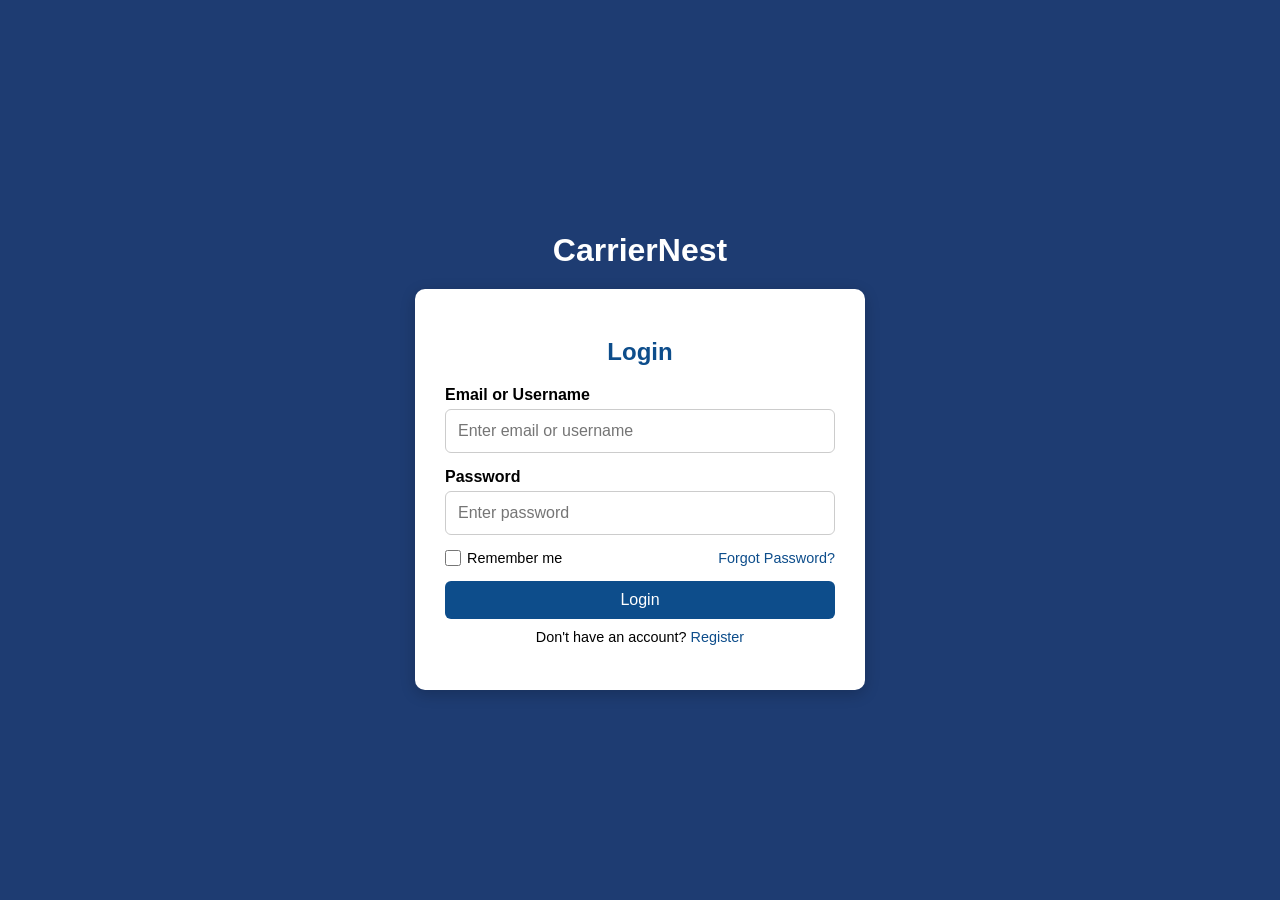
==== index.html @ ee29231c "Add files via upload" ====
<!DOCTYPE html>
<html lang="en">
<head>
    <meta charset="UTF-8">
    <meta name="viewport" content="width=device-width, initial-scale=1.0">
    <title>CarreerNest - Login</title>
    <link rel="stylesheet" href="style.css">
    <link rel="stylesheet" href="https://cdnjs.cloudflare.com/ajax/libs/font-awesome/6.5.0/css/all.min.css">
</head>
<body>
    <div class="container">
        <h1 class="title">CarrierNest</h1>
        <div class="form-card">
            <h2>Login</h2>
            <form>
                <div class="form-group">
                    <label>Email or Username</label>
                    <input type="text" placeholder="Enter email or username" required>
                </div>
                <div class="form-group password-wrapper">
                    <label>Password</label>
                    <input type="password" id="login-password" placeholder="Enter password" required>
                    <i class="" data-target="login-password"></i>
                </div>
                <div class="form-options">
                    <label class="remember" for="remember">
                        <input type="checkbox" id="remember" />
                        <span>Remember me</span>
                    </label>
                    <a class="forgot" href="#">Forgot Password?</a>
                </div>
                <button type="submit" class="btn">Login</button>
                <p class="switch-link">Don't have an account? <a href="register.html">Register</a></p>
            </form>
        </div>
    </div>

    <script src="form.js"></script>
</body>
</html>
---- style.css ----
/* === General Page Styles === */
body {
    font-family: Arial, sans-serif;
    margin: 0;
    padding: 0;
    background: #1e3c72;
    display: flex;
    justify-content: center;
    align-items: center;
    height: 100vh;
}

/* === Container === */
.container {
    width: 100%;
    max-width: 450px;
    padding: 20px;
}

/* === Title === */
.title {
    text-align: center;
    font-size: 2rem;
    color: white;
    margin-bottom: 20px;
}

/* === Card === */
.form-card {
    background: white;
    padding: 30px;
    border-radius: 10px;
    box-shadow: 0 4px 15px rgba(0,0,0,0.2);
}

/* === Headings === */
.form-card h2 {
    text-align: center;
    color: #0d4d8b;
    margin-bottom: 20px;
}

/* === Form Groups === */
.form-group {
    margin-bottom: 15px;
    position: relative;
}

.form-group label {
    font-weight: bold;
    display: block;
    margin-bottom: 5px;
}

.form-group input {
    width: 100%;
    height: 44px;                /* consistent height */
    padding: 0 44px 0 12px;      /* leave space for icons on right */
    border: 1px solid #ccc;
    border-radius: 6px;
    font-size: 1rem;
    box-sizing: border-box;
}

/* === Password Toggle Icon === */
.password-wrapper {
    position: relative;
}

.password-wrapper .toggle-password {
    position: absolute;
    right: 12px;                 /* space from right edge */
    top: 50%;                    /* vertical centering */
    transform: translateY(-50%);
    width: 24px;
    height: 24px;
    display: grid;
    place-items: center;
    font-size: 18px;
    line-height: 1;
    color: #555;
    cursor: pointer;
    user-select: none;
}

.password-wrapper .toggle-password:hover {
    color: #0f4c75;
}

/* === Remember Me & Forgot === */
.form-options {
    display: flex;
    justify-content: space-between;
    align-items: center;
    margin-bottom: 15px;
}

.remember {
    display: flex;
    align-items: center;
    gap: 6px;
    font-size: 0.9rem;
}

.remember input {
    width: 16px;
    height: 16px;
    margin: 0;
}

.forgot {
    font-size: 0.9rem;
    color: #0d4d8b;
    text-decoration: none;
}

.forgot:hover {
    text-decoration: underline;
}

/* === Buttons === */
.btn {
    width: 100%;
    background: #0d4d8b;
    color: white;
    padding: 10px;
    border: none;
    border-radius: 6px;
    font-size: 1rem;
    cursor: pointer;
}

.btn:hover {
    background: #093763;
}

/* === Switch Link === */
.switch-link {
    text-align: center;
    font-size: 0.9rem;
    margin-top: 10px;
}

.switch-link a {
    color: #0d4d8b;
    text-decoration: none;
}

.switch-link a:hover {
    text-decoration: underline;
}

/* === Register Page Width Adjustment === */
.register-page .container {
    max-width: 550px; /* Wider for registration */
}

.register-page .form-card {
    padding: 40px;
}
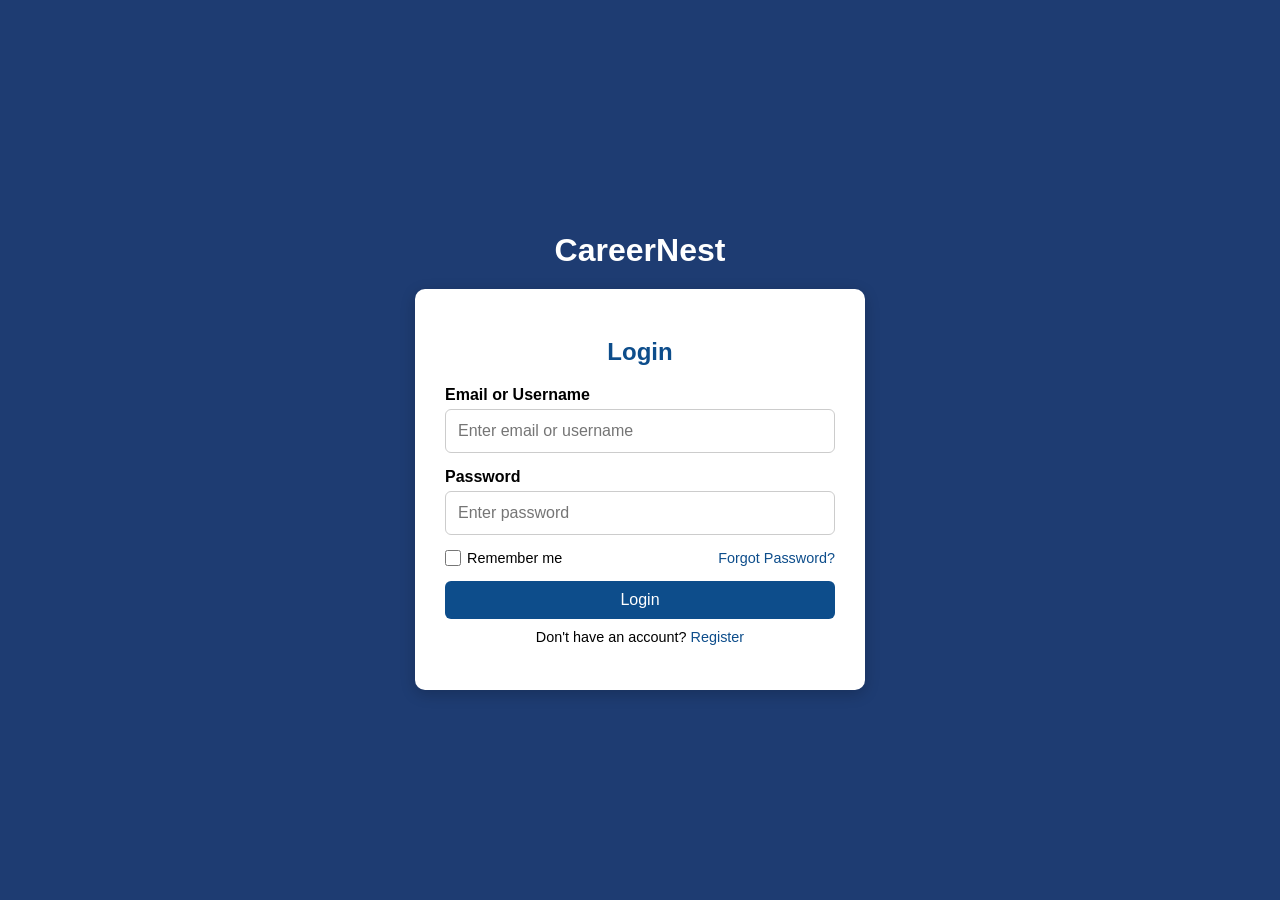
==== commit a1716080: "Update index.html" ====
--- a/index.html
+++ b/index.html
@@ -3,13 +3,13 @@
 <head>
     <meta charset="UTF-8">
     <meta name="viewport" content="width=device-width, initial-scale=1.0">
-    <title>CarreerNest - Login</title>
+    <title>CareerNest - Login</title>
     <link rel="stylesheet" href="style.css">
     <link rel="stylesheet" href="https://cdnjs.cloudflare.com/ajax/libs/font-awesome/6.5.0/css/all.min.css">
 </head>
 <body>
     <div class="container">
-        <h1 class="title">CarrierNest</h1>
+        <h1 class="title">CareerNest</h1>
         <div class="form-card">
             <h2>Login</h2>
             <form>
@@ -38,3 +38,4 @@
     <script src="form.js"></script>
 </body>
 </html>
+
